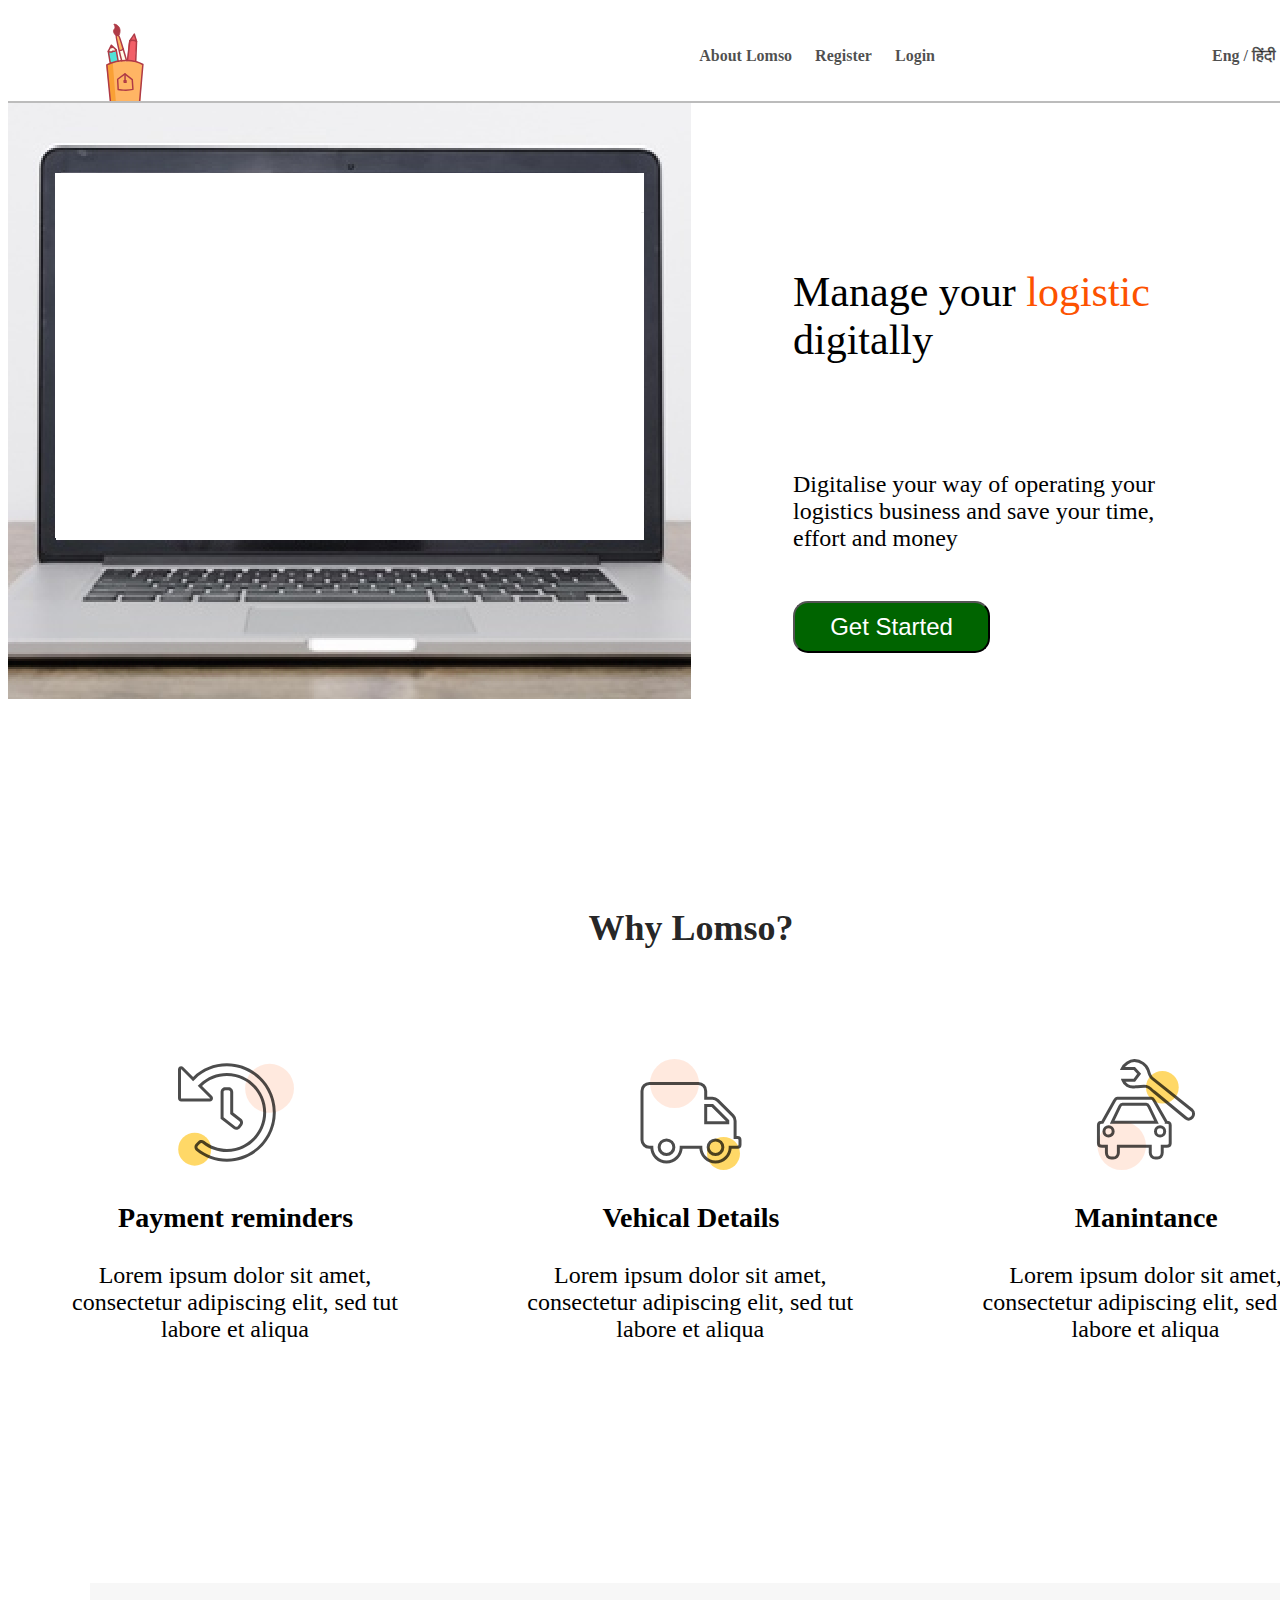
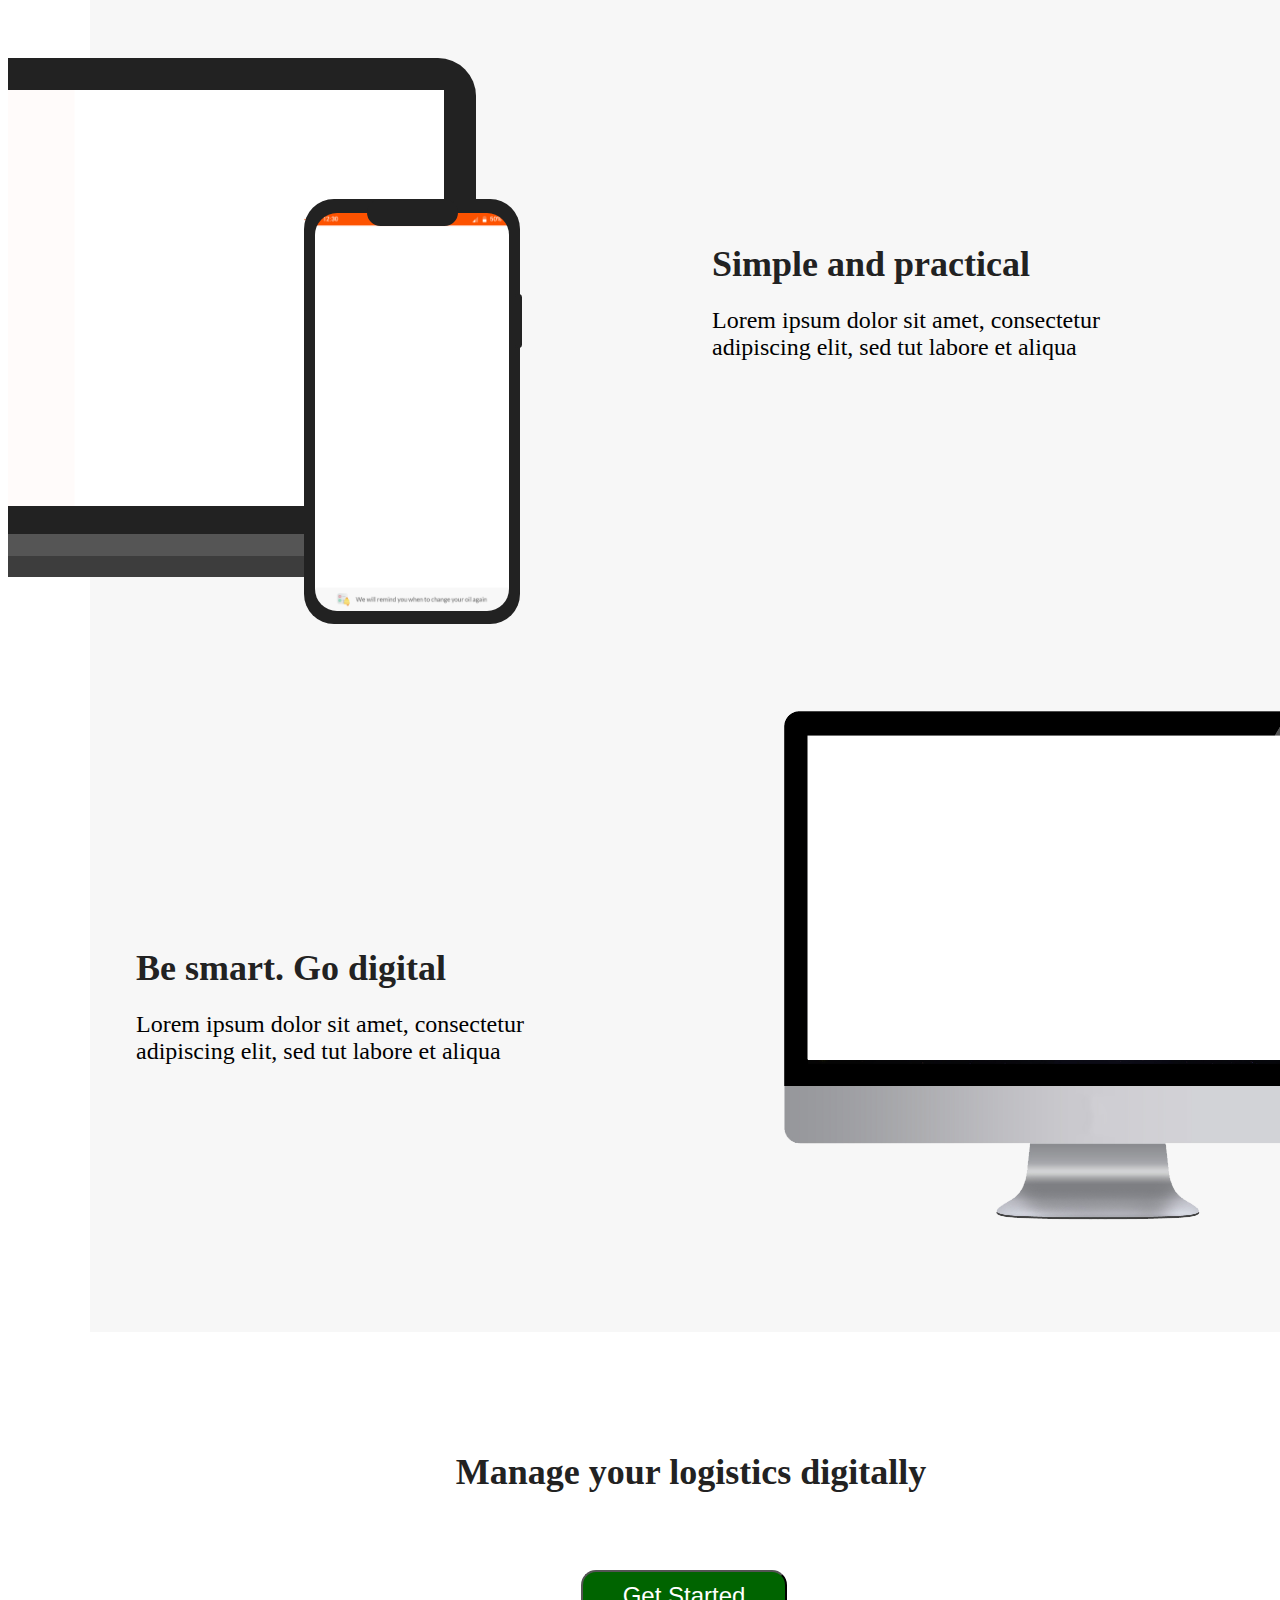
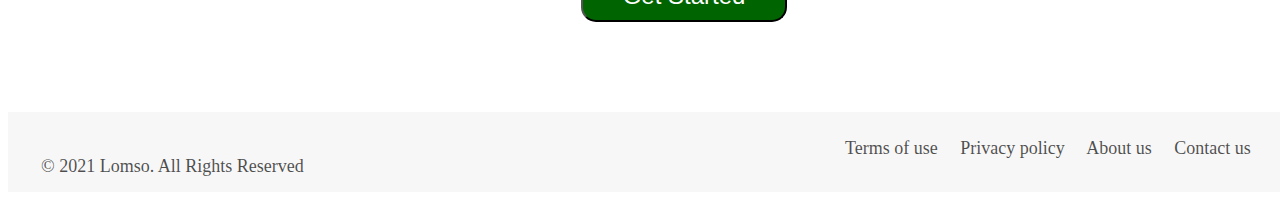
==== index.html @ ae1b30c5 "changed index.html" ====
<!doctype html>
<html lang="en">

<head>
    <!-- Required meta tags -->
    <meta charset="utf-8">
    <meta name="viewport" content="width=device-width, initial-scale=1, shrink-to-fit=no">

    <!-- Bootstrap CSS -->
    <link rel="stylesheet" href="https://stackpath.bootstrapcdn.com/bootstrap/4.1.3/css/bootstrap.min.css"
        integrity="sha384-MCw98/SFnGE8fJT3GXwEOngsV7Zt27NXFoaoApmYm81iuXoPkFOJwJ8ERdknLPMO" crossorigin="anonymous">
    <link rel="stylesheet" href="CSS/style.css">
    <title>Hello, world!</title>

    <!-- font -->
    <link rel="preconnect" href="https://fonts.googleapis.com">
    <link rel="preconnect" href="https://fonts.gstatic.com" crossorigin>
    <link
        href="https://fonts.googleapis.com/css2?family=Lato:ital,wght@0,100;0,300;0,400;0,700;0,900;1,100;1,300;1,400;1,700;1,900&display=swap"
        rel="stylesheet">
</head>

<body>
    <div id="container">
<!-- header -->
        <div id="topbar">
            <span id="logo">
                <img src="images/Group 3612.svg" alt="LOGO" height="30%" width="30%">
            </span>
            <div id="navbar">
                <span id="menu1"><a href="">About Lomso</a></span>
                <span id="menu2"><a href="">Register</a></span>
                <span id="menu3"><a href="">Login</a></span>
                <span id="lng"><a href="">Eng / हिंदी</a></span>
            </div>
        </div>

<!-- indoroduction -->
        <div id="indroduction">
            <div id="intro-image">
                <img id="image-introduction" src="images/1.png" alt="introduction image">
            </div>
            <div id="intro-text">
                <p id="p1">Manage your <span id="logistic-text">logistic</span> <br>digitally</p>
                <p id="p2">Digitalise your way of operating your logistics business and save your time, effort and money</p>
                <button id="btn-started">Get Started</button>
            </div>
        </div>
<!-- Why -->
        <div id="why">
            <div>
                <p id="why-text">Why Lomso?</p>
            </div>
            <div class="section33">
                <img src="images/Group 3608.svg" alt="">
                <p class="section33-heading">Payment reminders</p>
                <p class="section33-text">Lorem ipsum dolor sit amet, consectetur adipiscing elit, sed tut labore et aliqua</p>
            </div>
            <div class="section33">
                <img src="images/Group 3609.svg" alt="">
                <p class="section33-heading">Vehical Details</p>
                <p class="section33-text">Lorem ipsum dolor sit amet, consectetur adipiscing elit, sed tut labore et aliqua</p>
            </div>
            <div class="section33">
                <img src="images/Group 3610.svg" alt="">
                <p class="section33-heading">Manintance</p>
                <p class="section33-text">Lorem ipsum dolor sit amet, consectetur adipiscing elit, sed tut labore et aliqua</p>
            </div>
        </div>
<!-- Contain -->
        <div>
            <div id="contain"></div>
            <div id="contain1"></div>
            <div id="contain2"></div>
            <div id="contain1-text1">Simple and practical</div>
            <div id="contain1-text2">Lorem ipsum dolor sit amet, consectetur adipiscing elit, sed tut labore et aliqua</div>
            <div id="contain2-text1">Be smart. Go digital</div>
            <div id="contain2-text2">Lorem ipsum dolor sit amet, consectetur adipiscing elit, sed tut labore et aliqua</div>
            
        </div>
        <div>
            <p id="text3">Manage your logistics digitally</p>
            <button id="btn-started2">Get Started</button>
        </div>
<!-- FAQ -->
        <!-- <Div>
            <div class="accordion" id="accordionExample">
                <div class="card">
                  <div class="card-header" id="headingOne">
                    <h5 class="mb-0">
                      <button class="btn btn-link" type="button" data-toggle="collapse" data-target="#collapseOne" aria-expanded="true" aria-controls="collapseOne">
                        Collapsible Group Item #1
                      </button>
                    </h5>
                  </div>
              
                  <div id="collapseOne" class="collapse show" aria-labelledby="headingOne" data-parent="#accordionExample">
                    <div class="card-body">
                      Anim pariatur cliche reprehenderit, enim eiusmod high life accusamus terry richardson ad squid. 3 wolf moon officia aute, non cupidatat skateboard dolor brunch. Food truck quinoa nesciunt laborum eiusmod. Brunch 3 wolf moon tempor, sunt aliqua put a bird on it squid single-origin coffee nulla assumenda shoreditch et. Nihil anim keffiyeh helvetica, craft beer labore wes anderson cred nesciunt sapiente ea proident. Ad vegan excepteur butcher vice lomo. Leggings occaecat craft beer farm-to-table, raw denim aesthetic synth nesciunt you probably haven't heard of them accusamus labore sustainable VHS.
                    </div>
                  </div>
                </div>
                <div class="card">
                  <div class="card-header" id="headingTwo">
                    <h5 class="mb-0">
                      <button class="btn btn-link collapsed" type="button" data-toggle="collapse" data-target="#collapseTwo" aria-expanded="false" aria-controls="collapseTwo">
                        Collapsible Group Item #2
                      </button>
                    </h5>
                  </div>
                  <div id="collapseTwo" class="collapse" aria-labelledby="headingTwo" data-parent="#accordionExample">
                    <div class="card-body">
                      Anim pariatur cliche reprehenderit, enim eiusmod high life accusamus terry richardson ad squid. 3 wolf moon officia aute, non cupidatat skateboard dolor brunch. Food truck quinoa nesciunt laborum eiusmod. Brunch 3 wolf moon tempor, sunt aliqua put a bird on it squid single-origin coffee nulla assumenda shoreditch et. Nihil anim keffiyeh helvetica, craft beer labore wes anderson cred nesciunt sapiente ea proident. Ad vegan excepteur butcher vice lomo. Leggings occaecat craft beer farm-to-table, raw denim aesthetic synth nesciunt you probably haven't heard of them accusamus labore sustainable VHS.
                    </div>
                  </div>
                </div>
                <div class="card">
                  <div class="card-header" id="headingThree">
                    <h5 class="mb-0">
                      <button class="btn btn-link collapsed" type="button" data-toggle="collapse" data-target="#collapseThree" aria-expanded="false" aria-controls="collapseThree">
                        Collapsible Group Item #3
                      </button>
                    </h5>
                  </div>
                  <div id="collapseThree" class="collapse" aria-labelledby="headingThree" data-parent="#accordionExample">
                    <div class="card-body">
                      Anim pariatur cliche reprehenderit, enim eiusmod high life accusamus terry richardson ad squid. 3 wolf moon officia aute, non cupidatat skateboard dolor brunch. Food truck quinoa nesciunt laborum eiusmod. Brunch 3 wolf moon tempor, sunt aliqua put a bird on it squid single-origin coffee nulla assumenda shoreditch et. Nihil anim keffiyeh helvetica, craft beer labore wes anderson cred nesciunt sapiente ea proident. Ad vegan excepteur butcher vice lomo. Leggings occaecat craft beer farm-to-table, raw denim aesthetic synth nesciunt you probably haven't heard of them accusamus labore sustainable VHS.
                    </div>
                  </div>
                </div>
              </div>
        </Div>
         -->

<!-- footer-->
        <div id="footer">
          <div id="footer-text1">
            <p>© 2021 Lomso. All Rights Reserved</p>
          </div>
          <div id="footer-text2"  class=footer-text-links>
            <span class=footer-text-links>Terms of use</span>
            <span class=footer-text-links>Privacy policy</span>
            <span class=footer-text-links>About us</span>
            <span class=footer-text-links>Contact us</span>
          </div>
        </div>
    </div>



    <!-- Optional JavaScript -->
    <!-- jQuery first, then Popper.js, then Bootstrap JS -->
    <script src="https://code.jquery.com/jquery-3.3.1.slim.min.js"
        integrity="sha384-q8i/X+965DzO0rT7abK41JStQIAqVgRVzpbzo5smXKp4YfRvH+8abtTE1Pi6jizo"
        crossorigin="anonymous"></script>
    <script src="https://cdnjs.cloudflare.com/ajax/libs/popper.js/1.14.3/umd/popper.min.js"
        integrity="sha384-ZMP7rVo3mIykV+2+9J3UJ46jBk0WLaUAdn689aCwoqbBJiSnjAK/l8WvCWPIPm49"
        crossorigin="anonymous"></script>
    <script src="https://stackpath.bootstrapcdn.com/bootstrap/4.1.3/js/bootstrap.min.js"
        integrity="sha384-ChfqqxuZUCnJSK3+MXmPNIyE6ZbWh2IMqE241rYiqJxyMiZ6OW/JmZQ5stwEULTy"
        crossorigin="anonymous"></script>
    <link rel="stylesheet" href="js/script.js">
</body>

</html>
---- CSS/style.css ----
/* a1 Landing start */
body{
    font-family: "Lato, sans-serif";
}
#container{
    width: 1366px;
}

/* header */

/* topbar */
#topbar{
    width: 1366px;
    height: 93px;
    background-color: #FFFFFF;
    overflow: auto;
    border-bottom: 2px solid #83838389;
    font-weight: bold;
    font-size: 16px;
}
#logo{
    margin-left: 48px;
    float: left;
}
#navbar{
    margin-top: 39px;
    margin-right: 49px;
    float: right;
}
#navbar a{
    text-decoration: none;
    color: #000000B2;
}
#menu1{
    padding-right: 19px;
}
#menu2{
    padding-right: 19px;
}
#menu3{
    margin-right: 273px;
}
#lng{
    margin-right: 49px;
}

/* introduction */
#indroduction{
    height: 768px;
    overflow: auto;
}
#intro-image{
    width: 683px;
    height: 596px;
    display: inline-block;
    float: left;
}
#p1{
    width: 423px;
    height: 110px;
    float: right;
    display: inline-block;
    position: relative;
    right: 158px;
    top: 123px;
    font-size: 42px;
    text-align: left;
}
#p2{
    width: 399px;
    height: 109px;
    float: right;
    display: inline-block;
    position: relative;
    top: 150px;
    right: 182px;
    font-size: 24px;
    font-weight: 400;
}
#logistic-text{
    color:#FD5200;
}
#btn-started{
    background-color: darkgreen;
    width: 197px;
    height: 52px;
    border-radius: 15px;
    top: 304px;
    float: right;
    display: inline-block;
    position: relative;
    left: 15px;
    color: white;
    font-size: 24px;
    box-shadow: none;
}

/* Why */
#why{
    overflow: auto;
}
#why-text{
    text-align: center;
    font-size: 36px;
    color: #000000DD;
    font-weight: 800;
}
.section33{
    width: 33.33%;
    text-align: center;
    float: left;
    box-sizing: border-box;
    margin-top: 74px;
}
.section33 img{
    width: 116px;
    height: 111px;
}
.section33-heading{
    font-size: 28px;
    font-weight: bolder;
}
.section33-text{
    font-size: 24px;
    width: 338px;
    height: 105px;
    text-align: center;
    margin-left: 58px;
    margin-bottom: 216px;
}

/* content */
#contain{
    background-color: #F7F7F7;
    width: 1196px;
    height: 1349px;
    margin-left: 82px;
    overflow: auto;
    position: absolute;
}
#contain1{
    background-image: url(../images/2.png);
    width: 514px;
    height: 566px;
    background-repeat: no-repeat;
    background-position: right;
    margin-bottom: 87px;
    display: inline-block;
    position: absolute;
    margin-top: 75px;
}
#contain1-text1{
    display: inline-block;
    position: absolute;
    margin-top: 260px;
    margin-left: 704px;
    font-size: 36px;
    color: #222222;
    width: 331px;
    height: 44px;
    font-weight: bold;
}
#contain1-text2{
    display: inline-block;
    position: absolute;
    width: 423px;
    height: 67px;
    font-size: 24px;
    margin-top: 324px;
    margin-left: 704px;
}
#contain2{
    background-image: url(../images/3.png);
    width: 590px;
    height: 516px;
    background-repeat: no-repeat ;
    background-position: left;
    float: right;
    display: inline-block;
    position: relative;
    margin-top: 728px;
}
#contain2-text1{
    display: inline-block;
    position: absolute;
    margin-top: 964px;
    margin-left: 128px;
    font-size: 36px;
    color: #222222;
    width: 319px;
    height: 44px;
    font-weight: bold;
}
#contain2-text2{
    display: inline-block;
    position: absolute;
    width: 423px;
    height: 67px;
    font-size: 24px;
    margin-top: 1028px;
    margin-left: 128px;
}
#text3{
    width: 498px;
    height: 44px;
    margin-top: 1468px;
    margin-left: 434px;
    text-align: center;
    font-size: 36px;
    font-weight: bold;
    color: #222222;
}
#btn-started2{
    background-color: darkgreen;
    width: 206px;
    height: 52px;
    border-radius: 15px;
    margin-top: 39px;
    margin-left: 558px;
    display: inline-block;
    position: relative;
    left: 15px;
    color: white;
    font-size: 24px;
    box-shadow: none;
}

/* FAQ */
/* footer */
#footer{
    width: 1366px;
    height: 80px;
    overflow: auto;
    background-color: #F7F7F7;
    margin-top: 90px;
    display: inline-block;
}
#footer-text1{
    width: 279px;
    height: 22px;
    margin-left: 33px;
    margin-top: 26px;
    float: left;
}
#footer p{
    align-items: center;
    color:#000000B2;
    font-size: 18px;
}
#footer-text2{
    width: 489px;
    height: 22px;
    float: right;
    margin-right: 22px;
    margin-top: 26px;
    color: #000000B2;
    font-size: 18px;
}
.footer-text-links{
    padding-right: 18px;
}
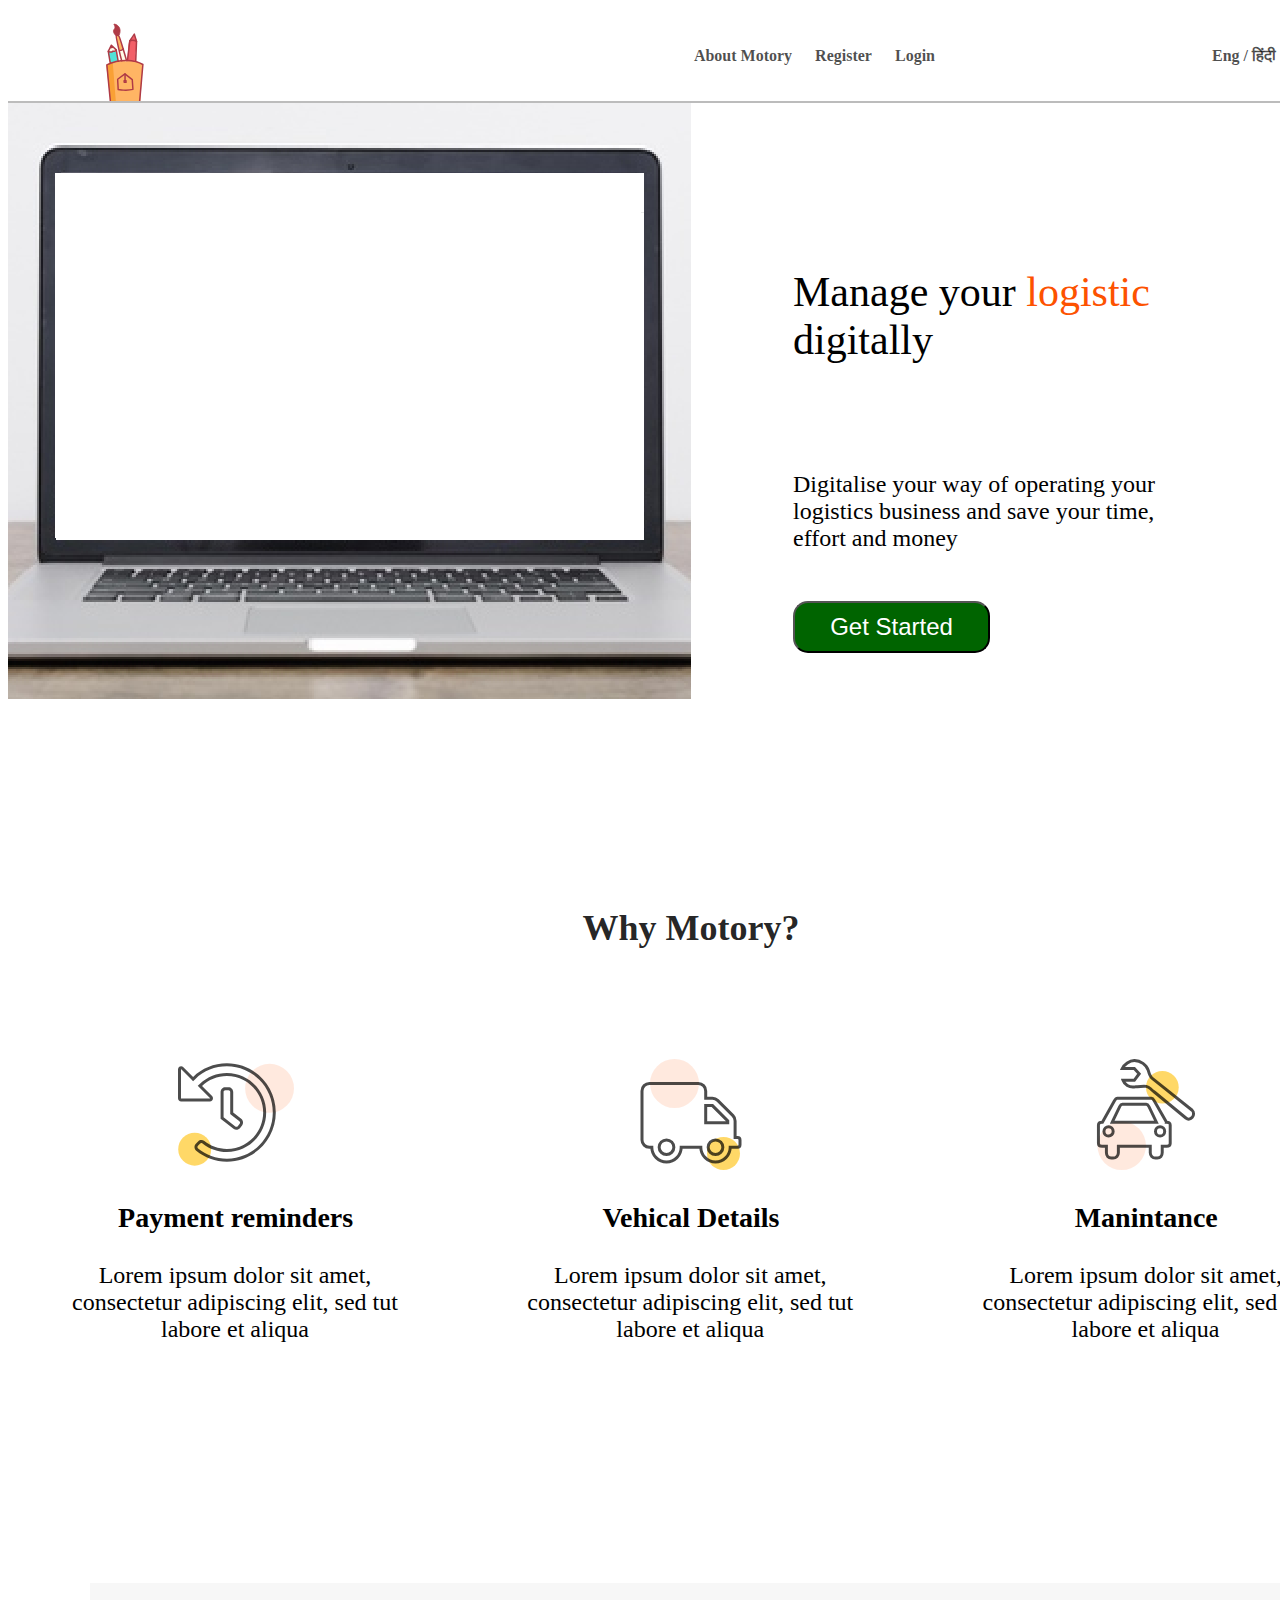
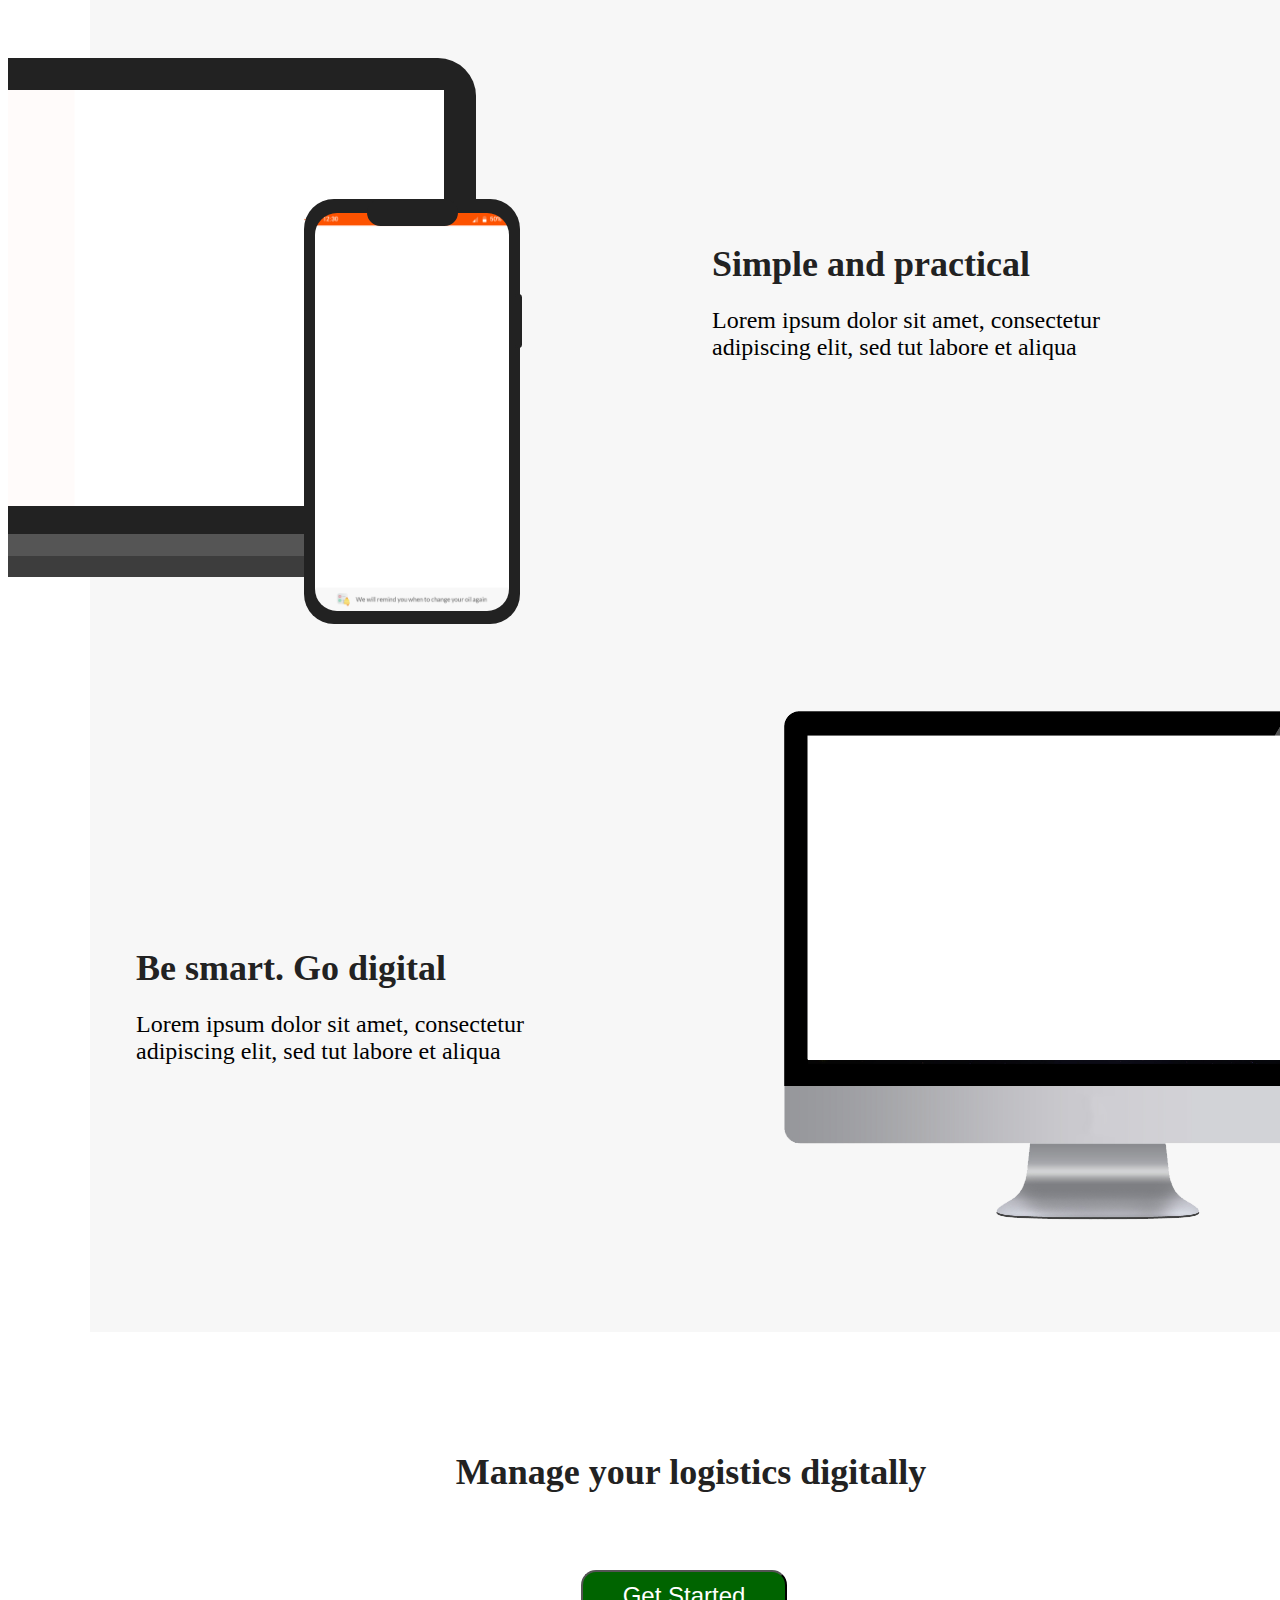
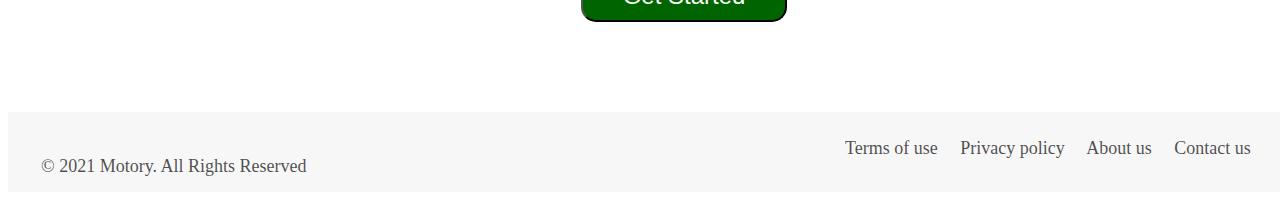
==== commit 6087a6b5: "changed name" ====
--- a/index.html
+++ b/index.html
@@ -28,7 +28,7 @@
                 <img src="images/Group 3612.svg" alt="LOGO" height="30%" width="30%">
             </span>
             <div id="navbar">
-                <span id="menu1"><a href="">About Lomso</a></span>
+                <span id="menu1"><a href="">About Motory</a></span>
                 <span id="menu2"><a href="">Register</a></span>
                 <span id="menu3"><a href="">Login</a></span>
                 <span id="lng"><a href="">Eng / हिंदी</a></span>
@@ -49,7 +49,7 @@
 <!-- Why -->
         <div id="why">
             <div>
-                <p id="why-text">Why Lomso?</p>
+                <p id="why-text">Why Motory?</p>
             </div>
             <div class="section33">
                 <img src="images/Group 3608.svg" alt="">
@@ -135,7 +135,7 @@
 <!-- footer-->
         <div id="footer">
           <div id="footer-text1">
-            <p>© 2021 Lomso. All Rights Reserved</p>
+            <p>© 2021 Motory. All Rights Reserved</p>
           </div>
           <div id="footer-text2"  class=footer-text-links>
             <span class=footer-text-links>Terms of use</span>
